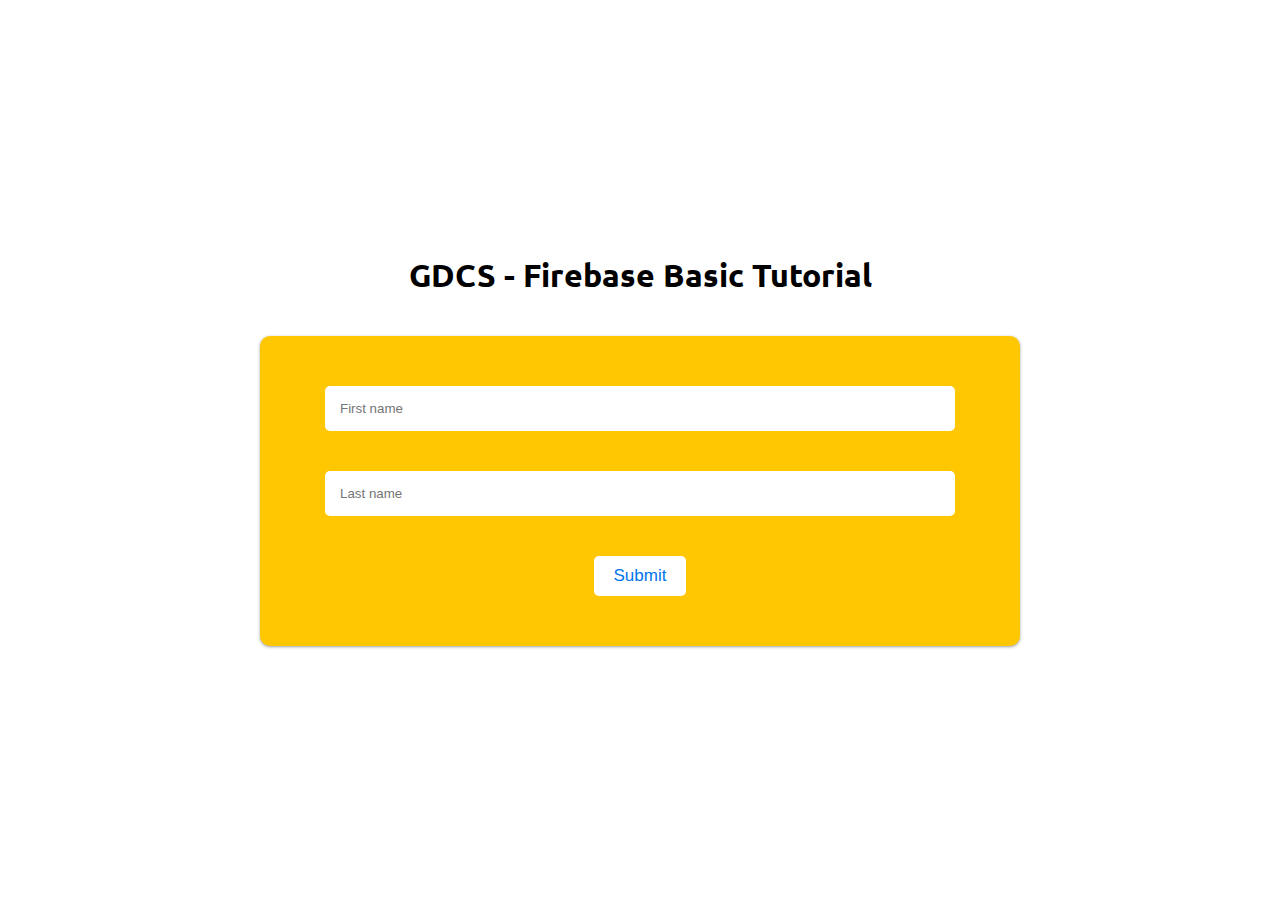
==== index.html @ 3a531b82 "Add files via upload" ====
<!DOCTYPE html>
<html lang="en">

<head>
    <meta charset="UTF-8">
    <meta http-equiv="X-UA-Compatible" content="IE=edge">
    <meta name="viewport" content="width=device-width, initial-scale=1.0">
    <link rel="stylesheet" href="style.css">
    <title>Tutorial</title>
</head>

<body>
<h1>GDCS - Firebase Basic Tutorial</h1>
<br><br>
    <form autocomplete="off">
        <div class="input">
            <input type="text" class="form-control" placeholder="First name" aria-label="First name" id="FName" required>
        </div>
        <div class="input">
            <input type="text" class="form-control" placeholder="Last name" aria-label="Last name" id="LName" required>
        </div>
        <button id="demo">Submit</button>
    </form>

</body>
<script src="script.js" type="module"></script>

</html>
---- style.css ----
/* @import url('https://fonts.googleapis.com/css2?family=Poppins:wght@100;200;300;400;500;600&display=swap'); */
@import url('https://fonts.googleapis.com/css2?family=Ubuntu:wght@300;400;500;700&display=swap');

* {
    margin: 0;
    padding: 0;
    border: none;
    outline: none;
}

body {
    display: flex;
    justify-content: center;
    align-items: center;
    flex-direction: column;
    height: 100vh;
    /* font-family: 'Poppins', sans-serif; */
    font-family: 'Ubuntu', sans-serif;
    /* width: 100vw */
}

form {
    width: 90vw;
    max-width: 700px;
    /* margin: 40px 50px; */
    padding: 30px;
    background-color: #ffc701;
    border-radius: 10px;
    display: flex;
    flex-direction: column;
    align-items: center;
    box-shadow: 0 1px 2px 0 rgb(60 64 67 / 30%), 0 1px 3px 1px rgb(60 64 67 / 15%);
}

form .input {
    width: 90%;
}

input {
    width: -webkit-fill-available;
    margin: 20px 0px;
    padding: 15px;
    border-radius: 5px;
}

button {
    cursor: pointer;
    padding: 10px 20px;
    margin: 20px 0px;
    /* border: none; */
    border-radius: 5px;
    background-color: white;
    color: #0075ec;
    font-weight: 500;
    font-size: 17px;
}

/* table */

table {
    width: 90vw;
    max-width: 700px;
    /* margin: 40px 50px; */
    padding: 30px;
    background-color: #ffc701;
    border-radius: 10px;
    display: flex;
    flex-direction: column;
    align-items: center;
    box-shadow: 0 1px 2px 0 rgb(60 64 67 / 30%), 0 1px 3px 1px rgb(60 64 67 / 15%);
}

table thead th,
table tbody td {
    padding: 0px 20px;
}
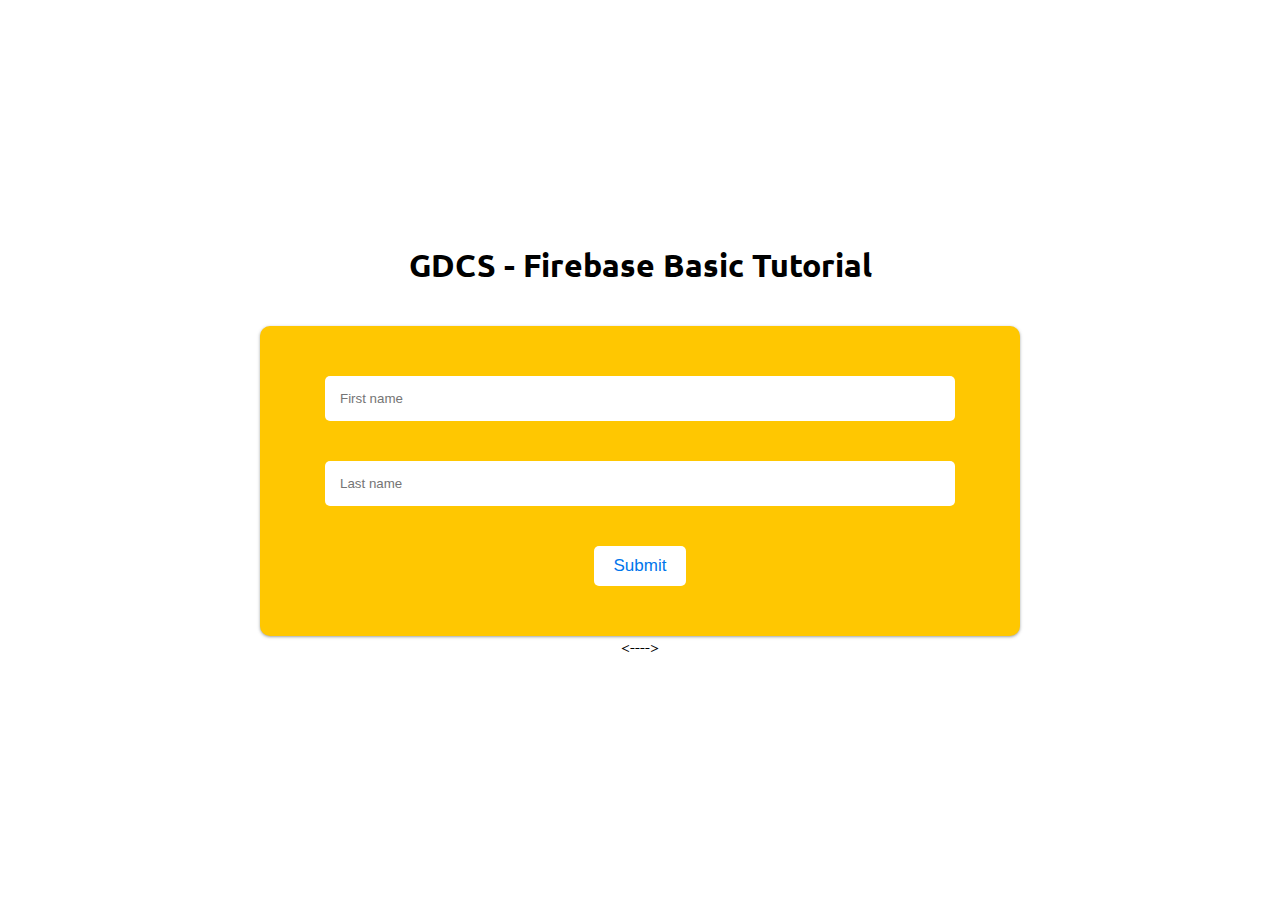
==== commit 49f6ca4a: "comment script" ====
--- a/index.html
+++ b/index.html
@@ -23,6 +23,6 @@
     </form>
 
 </body>
-<script src="script.js" type="module"></script>
+<--<script src="script.js" type="module"></script>-->
 
-</html>+</html>
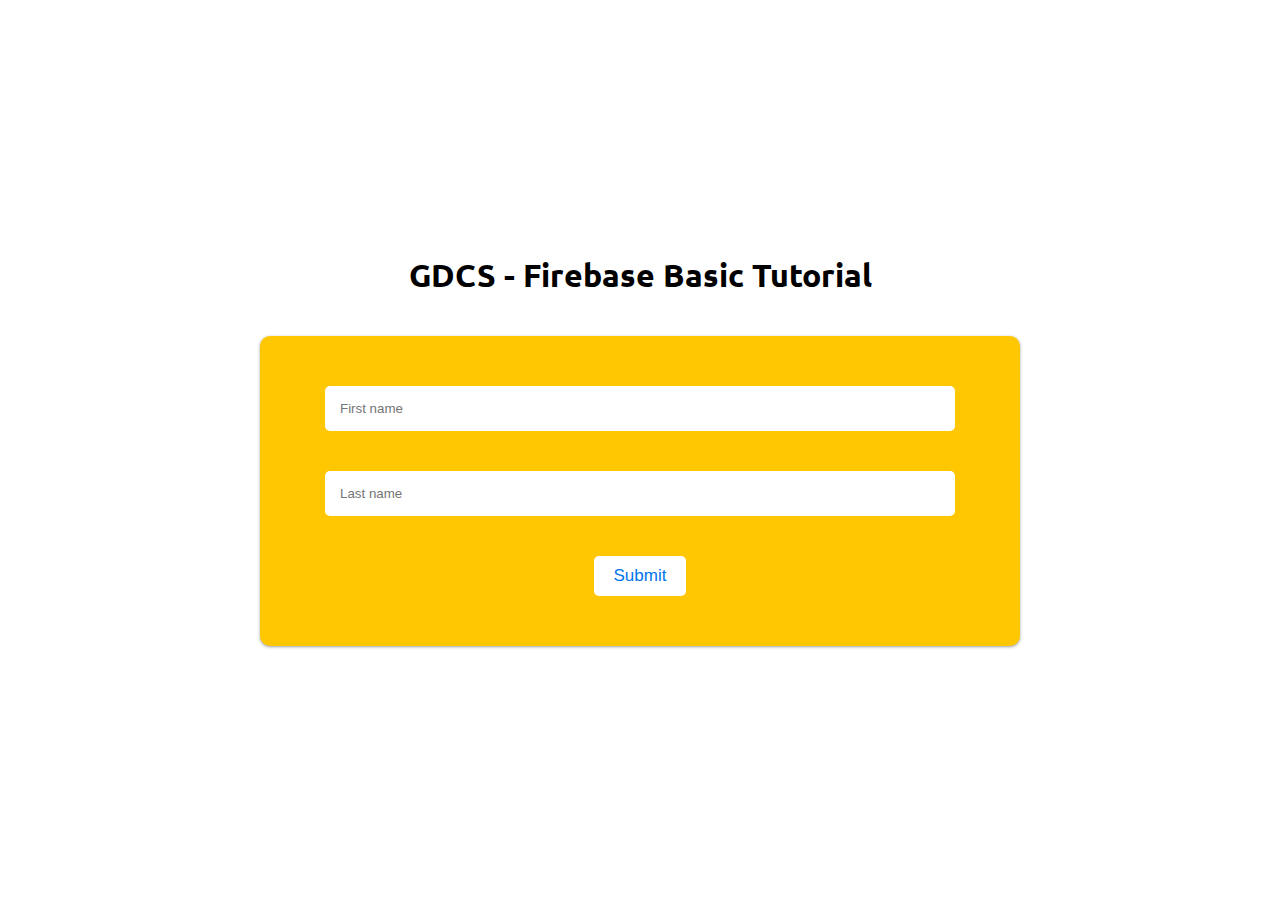
==== commit 2ffd1bc3: "bug fix" ====
--- a/index.html
+++ b/index.html
@@ -23,6 +23,6 @@
     </form>
 
 </body>
-<--<script src="script.js" type="module"></script>-->
+<!--<script src="script.js" type="module"></script>-->
 
 </html>
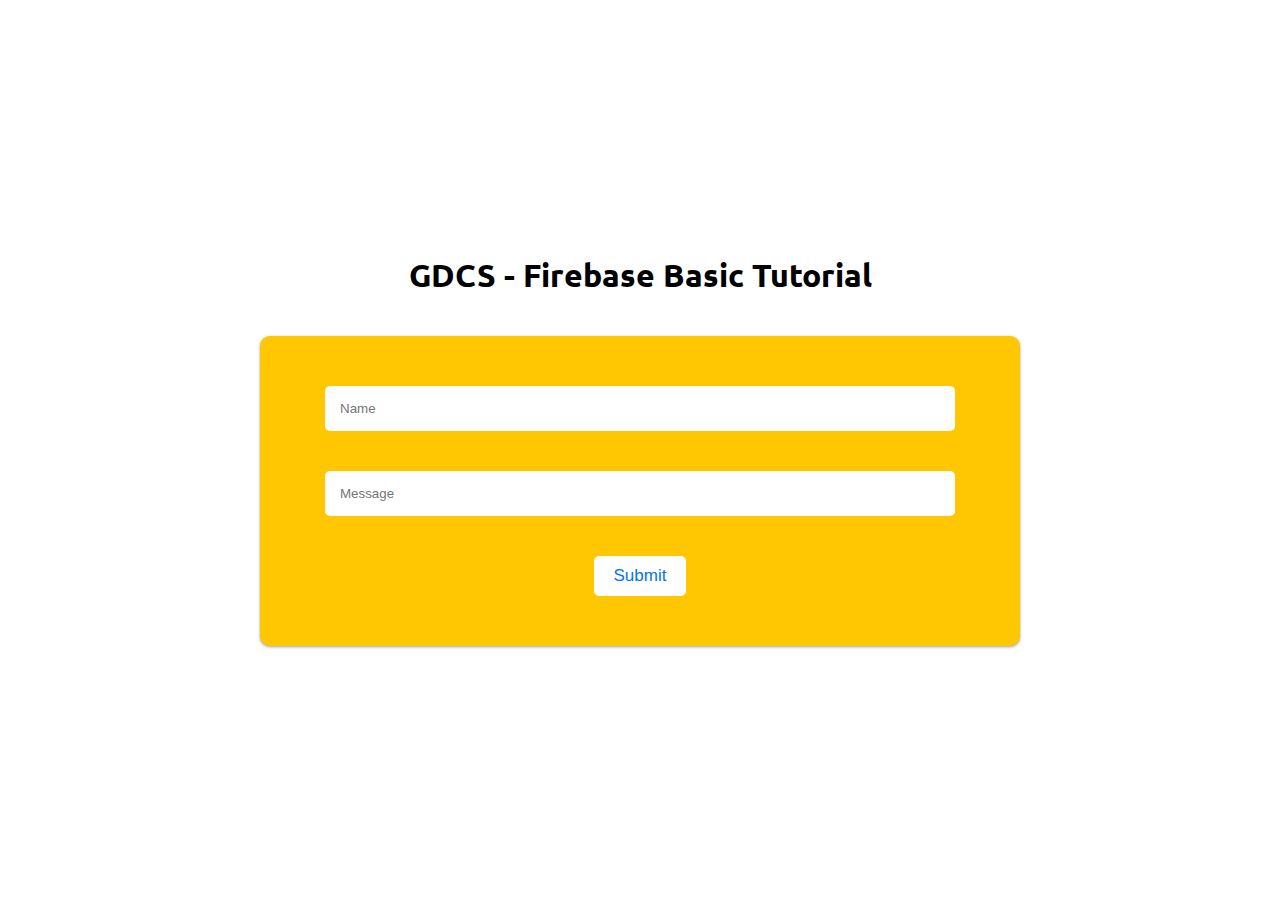
==== commit 4a0c8aa1: "Add files via upload" ====
--- a/index.html
+++ b/index.html
@@ -7,22 +7,23 @@
     <meta name="viewport" content="width=device-width, initial-scale=1.0">
     <link rel="stylesheet" href="style.css">
     <title>Tutorial</title>
+    <link rel="icon" type="image/x-icon" href="/favicon.ico">
 </head>
 
 <body>
-<h1>GDCS - Firebase Basic Tutorial</h1>
-<br><br>
+    <h1>GDCS - Firebase Basic Tutorial</h1>
+    <br><br>
     <form autocomplete="off">
         <div class="input">
-            <input type="text" class="form-control" placeholder="First name" aria-label="First name" id="FName" required>
+            <input type="text" class="form-control" placeholder="Name" aria-label="First name" id="Name"
+                required>
         </div>
         <div class="input">
-            <input type="text" class="form-control" placeholder="Last name" aria-label="Last name" id="LName" required>
+            <input type="text" class="form-control" placeholder="Message" aria-label="Last name" id="Msg" required>
         </div>
-        <button id="demo">Submit</button>
+        <button id="submit-btn">Submit</button>
     </form>
 
 </body>
-<!--<script src="script.js" type="module"></script>-->
 
-</html>
+</html>--- a/style.css
+++ b/style.css
@@ -53,8 +53,13 @@
     color: #0075ec;
     font-weight: 500;
     font-size: 17px;
+    transition: 1s ease;
 }
 
+button:hover{
+        background-color: #e1e1e1;
+            color: #1b1b1b;
+}
 /* table */
 
 table {
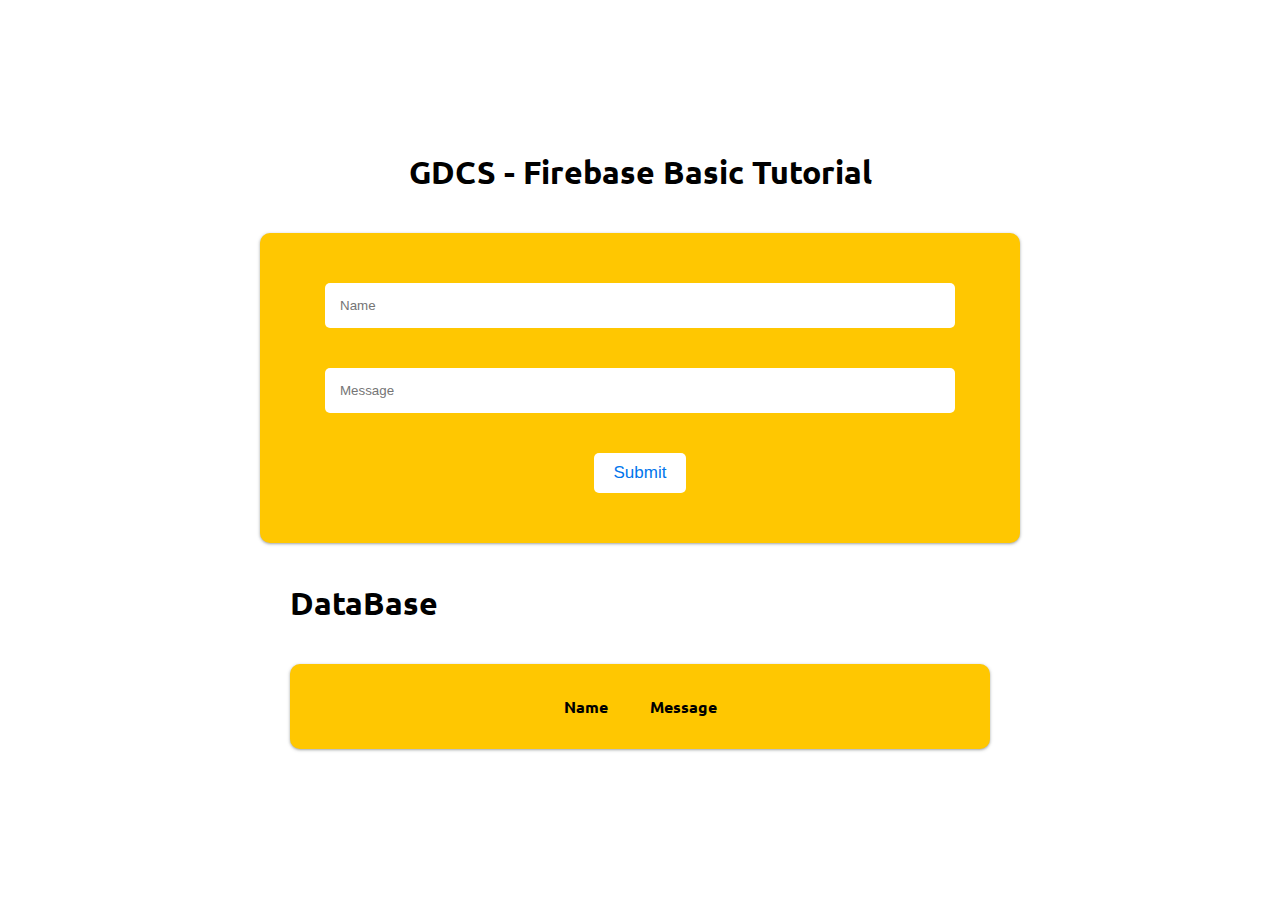
==== commit 8a0d6b5c: "Add files via upload" ====
--- a/index.html
+++ b/index.html
@@ -15,8 +15,7 @@
     <br><br>
     <form autocomplete="off">
         <div class="input">
-            <input type="text" class="form-control" placeholder="Name" aria-label="First name" id="Name"
-                required>
+            <input type="text" class="form-control" placeholder="Name" aria-label="First name" id="Name" required>
         </div>
         <div class="input">
             <input type="text" class="form-control" placeholder="Message" aria-label="Last name" id="Msg" required>
@@ -24,6 +23,23 @@
         <button id="submit-btn">Submit</button>
     </form>
 
+
+    <br><br>
+    <div id="table">
+        <h1>DataBase</h1>
+        <br><br>
+        <table id="my-table">
+            <thead>
+                <th>Name</th>
+                <th>Message</th>
+            </thead>
+            <tbody id="tbody">
+                
+            </tbody>
+        </table>
+
+    </div>
 </body>
 
+
 </html>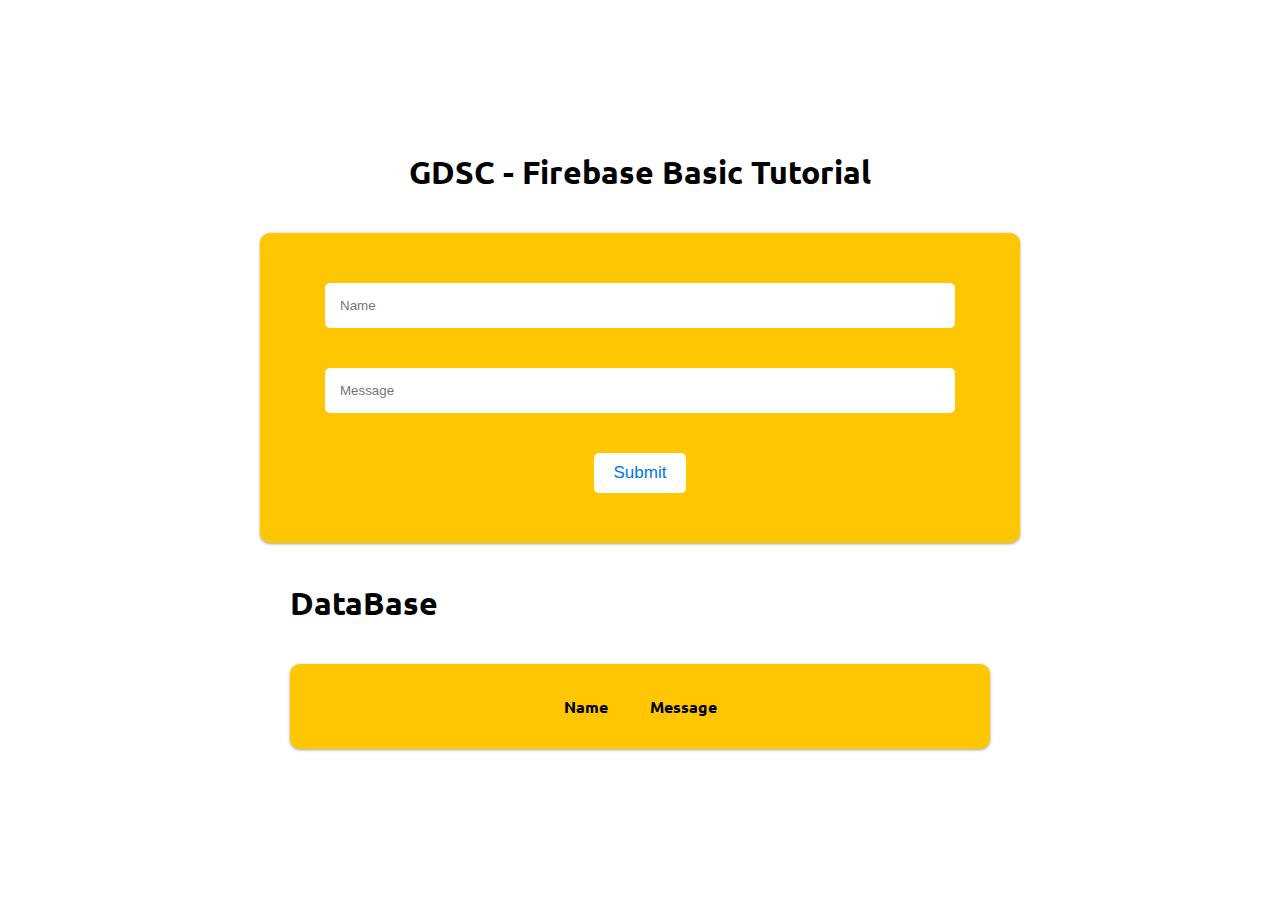
==== commit 07e07c3d: "Update index.html" ====
--- a/index.html
+++ b/index.html
@@ -11,7 +11,7 @@
 </head>
 
 <body>
-    <h1>GDCS - Firebase Basic Tutorial</h1>
+    <h1>GDSC - Firebase Basic Tutorial</h1>
     <br><br>
     <form autocomplete="off">
         <div class="input">
@@ -42,4 +42,4 @@
 </body>
 
 
-</html>+</html>
